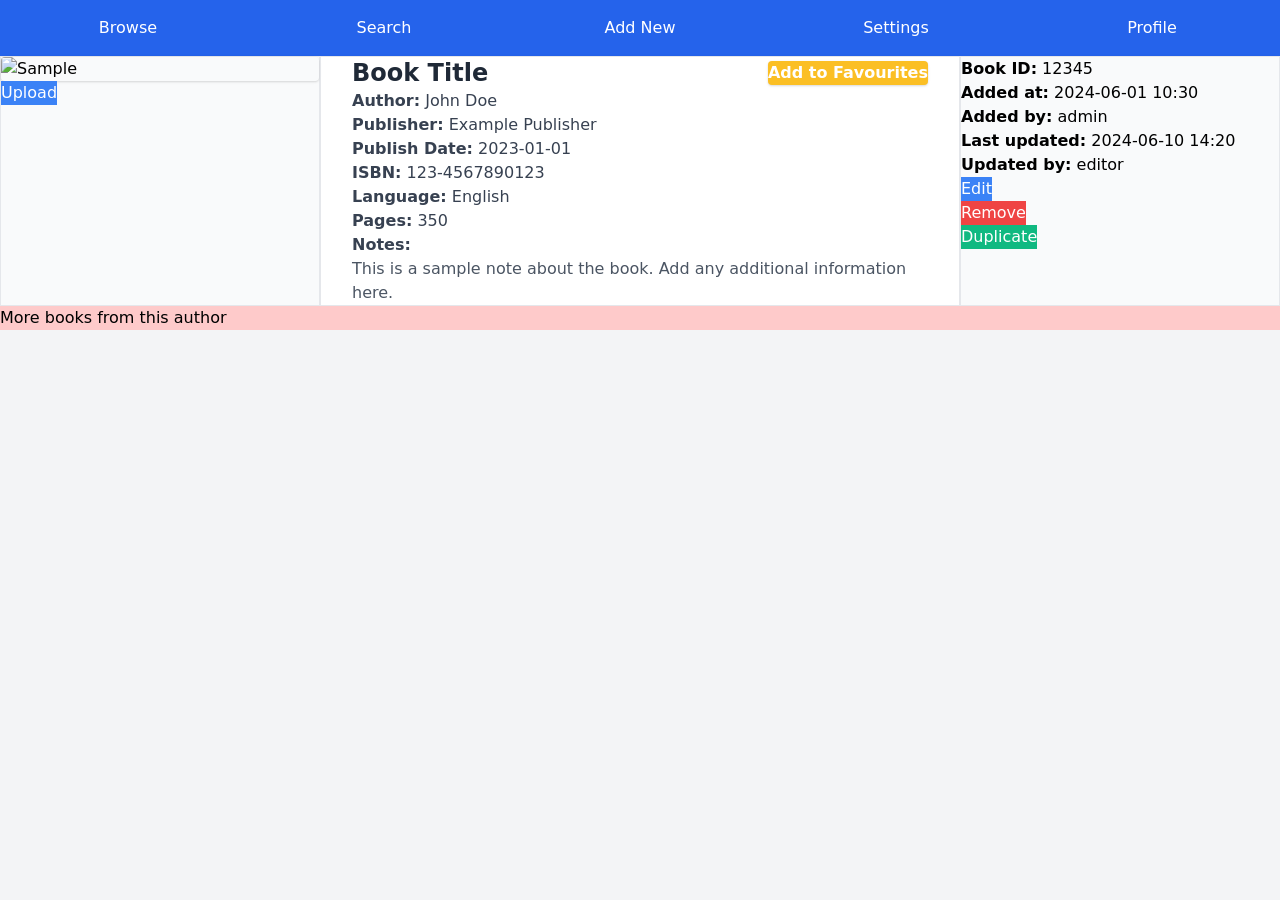
==== _gui/index.html @ be68d9a3 "Install Wails into GUI folder" ====
<!DOCTYPE html>
<html>
<head>
    <meta charset="UTF-8">
    <title>Book Catalog</title>
    <link rel="stylesheet" type="text/css" href="css/style.css">
    <link href="css/tailwind.css" rel="stylesheet">
</head>
<body class="bg-gray-100 min-h-screen">

    <!-- Navigation -->
    <nav class="w-full bg-blue-600">
        <div class="flex">
            <button class="w-1/5 py-4 text-white hover:bg-blue-700">Browse</button>
            <button class="w-1/5 py-4 text-white hover:bg-blue-700">Search</button>
            <button class="w-1/5 py-4 text-white hover:bg-blue-700">Add New</button>
            <button class="w-1/5 py-4 text-white hover:bg-blue-700">Settings</button>
            <button class="w-1/5 py-4 text-white hover:bg-blue-700">Profile</button>
        </div>
    </nav>

    <!-- 3-column layout -->
    <div class="flex w-full mx-auto bg-white rounded shadow">

        <!-- Left column: Image -->
        <div class="w-1/4 border bg-gray-50">
            <img src="https://via.placeholder.com/150" alt="Sample" class="rounded shadow">
            <div><button class="bg-blue-500 hover:bg-blue-600 text-white">Upload</button></div>
        </div>

        <!-- Middle column: Main details -->
        <div class="w-2/4 border">
            <div class="max-w-xl mx-auto bg-white">
                <div class="flex items-center justify-between">
                    <h2 class="text-2xl font-bold text-gray-800">Book Title</h2>
                    <button class="bg-yellow-400 hover:bg-yellow-500 text-white font-semibold shadow rounded">
                        Add to Favourites
                    </button>
                </div>
                <div class="text-gray-700">
                    <div><span class="font-semibold">Author:</span> John Doe</div>
                    <div><span class="font-semibold">Publisher:</span> Example Publisher</div>
                    <div><span class="font-semibold">Publish Date:</span> 2023-01-01</div>
                    <div><span class="font-semibold">ISBN:</span> 123-4567890123</div>
                    <div><span class="font-semibold">Language:</span> English</div>
                    <div><span class="font-semibold">Pages:</span> 350</div>
                    <div>
                        <span class="font-semibold">Notes:</span>
                        <p class="text-gray-600">This is a sample note about the book. Add any additional information here.</p>
                    </div>
                </div>
            </div>
        </div>

        <!-- Right column: Meta -->
        <div class="w-1/4 border bg-gray-50">
            <div class="">
                <div class="">
                    <div><span class="font-semibold">Book ID:</span> 12345</div>
                    <div><span class="font-semibold">Added at:</span> 2024-06-01 10:30</div>
                    <div><span class="font-semibold">Added by:</span> admin</div>
                    <div><span class="font-semibold">Last updated:</span> 2024-06-10 14:20</div>
                    <div><span class="font-semibold">Updated by:</span> editor</div>
                </div>
                <div class="">
                    <div><button class="bg-blue-500 hover:bg-blue-600 text-white">Edit</button></div>
                    <div><button class="bg-red-500 hover:bg-red-600 text-white">Remove</button></div>
                    <div><button class="bg-green-500 hover:bg-green-600 text-white">Duplicate</button></div>
                </div>
            </div>
        </div>

    </div>
    <section class="bg-red-200 w-full">
        More books from this author
    </section>

    <script type="module" src="js/app.js"></script>
    <div id="app">

    </div>
</body>
</html>
---- _gui/css/style.css ----
@charset "UTF-8";

body {}

#app {}
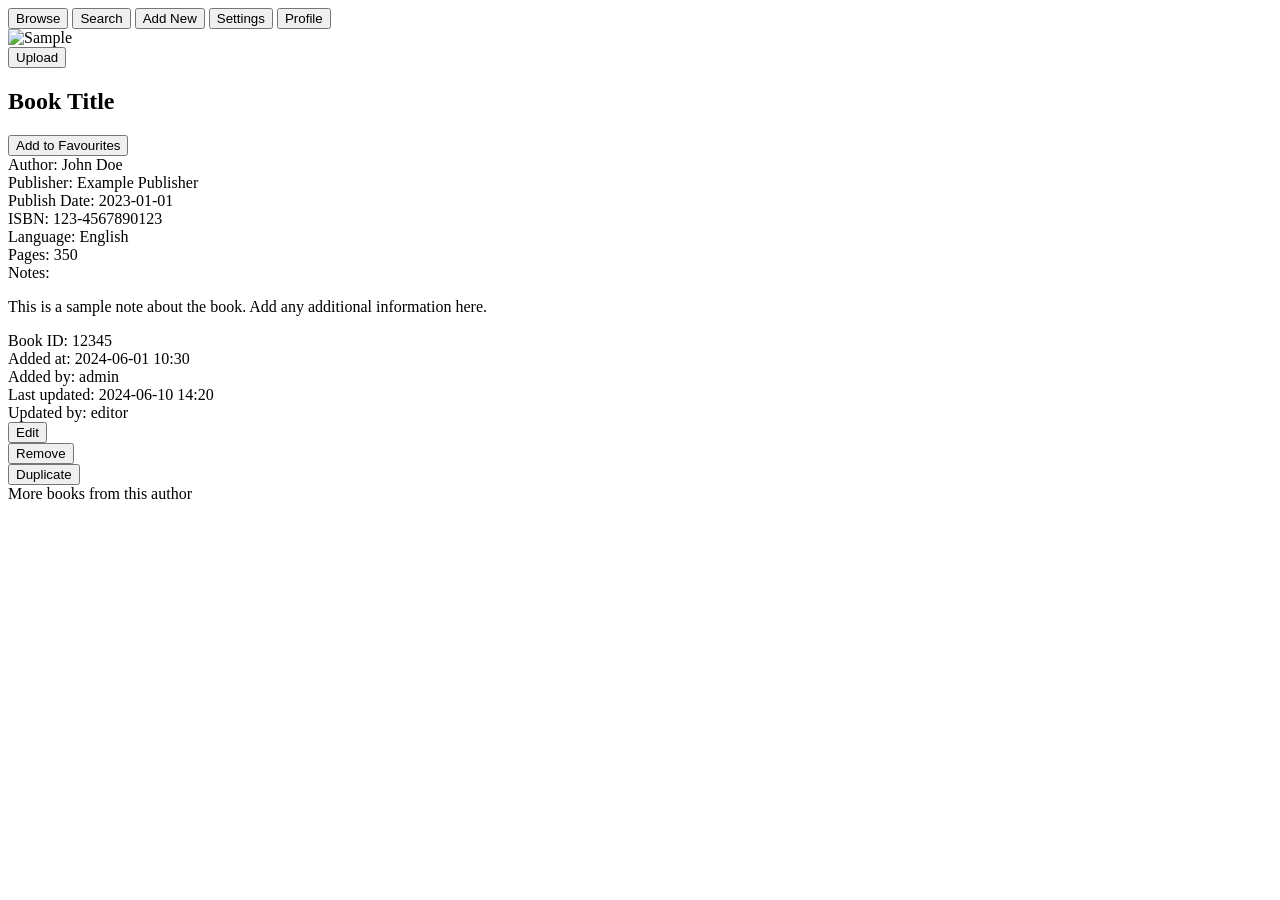
==== commit 3ff8f257: "Merge old GUI folder into Wails + setup lang files" ====
--- a/_gui/index.html
+++ b/_gui/index.html
@@ -4,7 +4,7 @@
     <meta charset="UTF-8">
     <title>Book Catalog</title>
     <link rel="stylesheet" type="text/css" href="css/style.css">
-    <link href="css/tailwind.css" rel="stylesheet">
+
 </head>
 <body class="bg-gray-100 min-h-screen">
 
